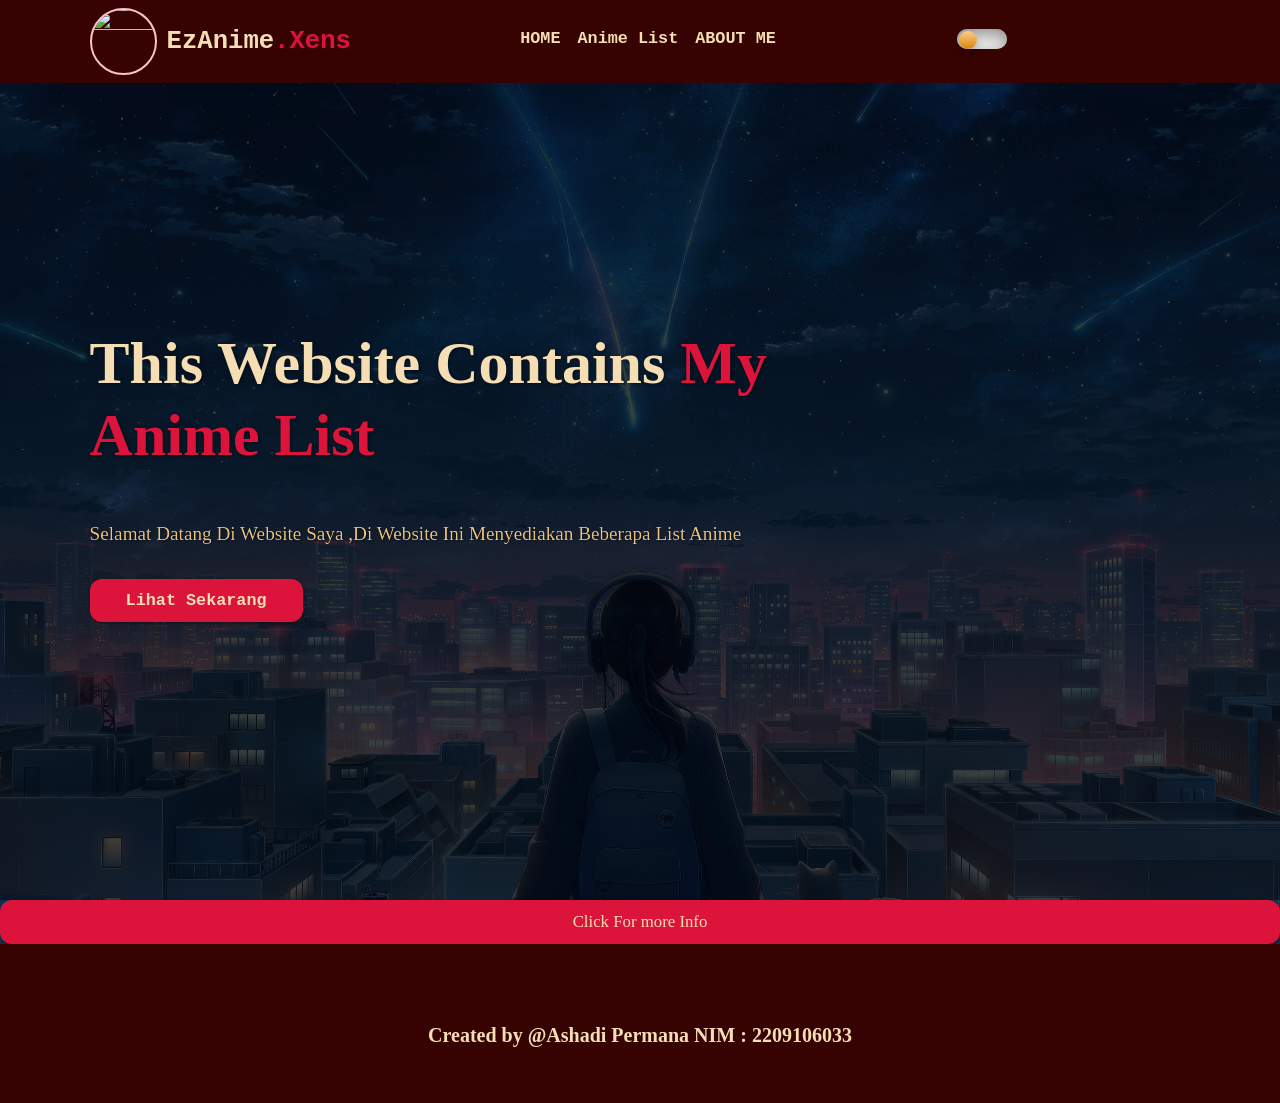
==== posttest3_web/index.html @ bc9400c0 "Add files via upload" ====
<!DOCTYPE html>
<html>
<head>

    <meta charset="UTF-8">
    <meta name="viewport" content="width=device-width, initial-scale=1.0">
    
    <title>EzAnime</title>
    <script src="https://unpkg.com/feather-icons"></script>
    <link rel="stylesheet" href="style.css">
</head>
<body >
    <!--header & navbar-->
    <nav class="header" id="header">
    <a href="#"><img class="gambar" src="https://image.winudf.com/v2/image1/Y29tLm1lZ2lybHNpbWFnZXMucGljdHVyZXNfc2NyZWVuXzRfMTU2MTM1MTA2OV8wNjk/screen-4.webp?fakeurl=1&type=.webp" alt="">
    <h1 class="text">EzAnime<span id="text">.Xens</span></h1>
    </a>

    <div class="navbar">
    <a href="index.html" id="home"><i data-feather="home"></i>HOME</a>  
    <a href="animelist.html" id="list"><i data-feather="list"></i>Anime List</a> 
    <a href="aboutme.html" id="user"><i data-feather="user"></i>ABOUT ME</a></li>
    <!-- <input type="text" placeholder="Search.."> -->
    </div>
    
    <div class="toggle">
    <input type="checkbox" id="darkmode-toggle" value="true" onchange="check()"/>
    <label for="darkmode-toggle">
    </div>

    <div class="navbar-extra">
    <a href="#" id="search"><i data-feather="search"></i><input type="search" name="cari" id="cari" placeholder="Search.."></a>
    <a href="#" id="menu"><i data-feather="menu"></i></a>
    </div>
    <!-- end header & navbar -->
    </nav>



        
    <!-- banner -->    
    <section class="banner" id="banner">
    <main class="content">
    <h1 class="dongo">This Website Contains <span id="dongo">My Anime List</span></h1>
    <p>Selamat Datang Di Website Saya ,Di Website Ini Menyediakan Beberapa List Anime</p>
       <a href="animelist.html" class="lihat" id="lihat">
        Lihat Sekarang
       </a> 
    </main>
    </section>
    <!-- end banner -->

    <!-- carousel buat buat -->
    <div class="tes" id="tes">
        <span id="more" class="more">
        Click For more Info
        </span>
        <div class ="kotak-gambar" id="kotak-gambar">
        <div class="slides">
        <span id="slide-1"></span>
        <span id="slide-2"></span>
        <span id="slide-3"></span>
            <div class="background">
                <img src="image/640956.jpg" alt="">
                <img src="image/744908.jpg" alt="">
                <img src="image/1319293.jpeg" alt="">
            </div>
        </div>
        <div class="navigasi">
        <!-- navigasi -->
        <a href="#slide-1">1</a>
        <a href="#slide-2">2</a>
        <a href="#slide-3">3</a>
        </div>
      </div>
    </div>
      <!-- end carousel buat buat -->


    <!-- footer -->
    <footer class="footer" id="footer">

    <div class="socials">
    <a href="#"><i data-feather="instagram"></i></a>
    <a href="#"><i data-feather="facebook"></i></a>
    <a href="#"><i data-feather="twitter"></i></a>
    <a href="#"><i data-feather="linkedin"></i></a>
    </div>
    
    <p>Created by @Ashadi Permana NIM : 2209106033 </p>
    
    
    </footer>
    <!--end footer -->


    <script>feather.replace();</script>

    <!-- my js -->
    <script src="js/script.js"></script>

</body>
</html>
---- posttest3_web/style.css ----
body
{
    padding: 0;
    margin: 0;
    box-sizing: border-box;
    /* min-height: 2000px; */
    /* background-color: wheat; */
    background-image: linear-gradient(rgba(0,0,0,0.5),rgba(0,0,0,0.5)),url(image/1322308.jpeg);
    background-position: center;
    background-repeat: no-repeat;
    background-size: cover;
}


li
{
    list-style-type: none;
    padding: 10px;
}

a
{
    font-weight: 900;
    font-family: monospace;
    color: wheat;
    text-decoration: none;
}



.text span{
    color: crimson;
}

.textdark span{
    color: aqua;
}

/* .header
{
    width: 100%;
    background-color: rgba(55, 2, 2 , 1);
    display: flex;
    position: fixed;
    justify-content: space-between;
    align-items: center;
    text-decoration: none;
} */



.gambar {
    width: 7vh;
    height: auto ;
    aspect-ratio: 1/1;
    object-fit: cover;
    border-radius: 50%;
    transition: .2s ease-in;
    border: 0.3vh solid pink;
}

.gambar:hover {
    border: transparent;
    background-color: pink;
    transform: scale(115%);
}



.header
{
    top: 0;
}


.header a {
    display: flex;
    align-items: center;
    gap: 10px;
    text-decoration: none;
}



.header h1 {
    font-size: 2vw;
}

.judul
{
    font-family:  monospace;
    font-weight: 700;
    font-size: 50px;
    display: flex;
    align-items: center;
}

/* #nama1
{
    color: wheat;
}

#nama2
{
    color:brown;
} */

.text
{
font-size: 3vh;
}

.header
{
    background-color: rgba(55, 2, 2 , 1);
    display: flex;
    justify-content: space-between;
    padding: 0.5rem 7%;
    align-items: center;
    font-size: 20px;
    position: fixed;
    top: 0;
    right: 0;
    left: 0;
    z-index: 9999;
}




.header .navbar a {
    display: inline-block;
    justify-content: center;
    align-items: center;
    gap: 10px;
    text-decoration: none;
    font-size: 1.4rem;   
    margin: 0.5rem;
}

.header .navbar  a:hover
{
    /* background-color: rgb(18, 12, 31);
    transition: all .2s ease-in-out;
    border-radius: 8px; */
    color: var(--primary);
    transform: scaleX(1); 
}

.header .navbar  a::after{
    content: '';
    display: block;
    padding-bottom: 0.5rem;
    border-bottom: 0.1rem solid crimson;  ;
    transform: scaleX(0);
}

.header .navbar  a:hover::after{
    transform: scaleX(1) ;
}

.header .navbar-extra a{
    display: inline-block;
    color: wheat;
    margin: 0 0.5rem;

}

/* header dark version */

.header_dark
{
    background-color:black;
    display: flex;
    justify-content: space-between;
    padding: 0.5rem 7%;
    align-items: center;
    font-size: 20px;
    position: fixed;
    top: 0;
    right: 0;
    left: 0;
    z-index: 9999;
}

.header
{
    background-color: rgba(55, 2, 2 , 1);
    display: flex;
    justify-content: space-between;
    padding: 0.5rem 7%;
    align-items: center;
    font-size: 20px;
    position: fixed;
    top: 0;
    right: 0;
    left: 0;
    z-index: 9999;
}

.header_dark h1{
    font-size: 2vw;
}


.header_dark a {
    display: flex;
    align-items: center;
    gap: 10px;
    text-decoration: none;
}


.header_dark .navbar a {
    display: inline-block;
    justify-content: center;
    align-items: center;
    gap: 10px;
    text-decoration: none;
    font-size: 1.4rem;   
    margin: 0.5rem;
}

.header_dark .navbar  a:hover
{
    /* background-color: rgb(18, 12, 31);
    transition: all .2s ease-in-out;
    border-radius: 8px; */
    color: lightskyblue;
    transform: scaleX(1); 
}

.header_dark .navbar  a::after{
    content: '';
    display: block;
    padding-bottom: 0.5rem;
    border-bottom: 0.1rem solid aqua;  
    transform: scaleX(0);
}

.header_dark .navbar  a:hover::after{
    transform: scaleX(1) ;
}

.header_dark .navbar-extra a{
    display: inline-block;
    color: wheat;
    margin: 0 0.5rem;

}

.header_dark .h1{
    font-size: 2vw;
}

/* end dark */

#menu {
    display: none;
}

.colorfont
{
    color: crimson;
}



.container
{
    background-color: white;
    padding-top: 120px;
    margin: 0;
    border-radius: 8px;
}



.toggle{
    justify-content: center;
    align-items: center;
    
}

label {
    width:50px;
    height:20px;
    position: relative;
    display: inline-block;
    background: #ebebeb;
    border-radius: 200px;
    box-shadow: inset 0px 5px 15px rgba(0,0,0,0.4), inset 0px -5px 15px rgba(255,255,255,0.4);
    cursor: pointer;
  }


  label:after {
    content: "";
    width:18px;
    height: 18px;
    position: absolute;
    top:2px;
    left:2px;
    background: linear-gradient(180deg,#ffcc89,#d8860b);
    border-radius: 180px;
    box-shadow: 0px 5px 10px rgba(0,0,0,0.2);
  }
  input {
    width: 0;
    height: 0;
    visibility: hidden;
  }

  input:checked + label {
    background: #242424;
  }
  input:checked + label:after {
    left:49px;
    transform: translateX(-100%);
    background: linear-gradient(180deg,#777,#3a3a3a);
  }
  label, label:after {
    transition: 0.3s
  }

  label:active:after{ 
    width: 20px; 
  }




/* banner section */

.banner{
    min-height: 100vh;
    display: flex;
    align-items: center;
    background-image: linear-gradient(rgba(0,0,0,0.5),rgba(0,0,0,0.5)),url(image/1331008.png);
    background-size: cover;
    background-repeat: no-repeat;
    color: wheat;
    background-position: center;
    position: relative;
    transition: 1.5s;

}

.banner .content{
    padding: 1.4rem 7%;
    max-width: 60rem;
}

.banner .content h1{
    font-size: 5rem;
    color :wheat;
    text-shadow: 1px 1px 3px rgba(1,1,3,0.5);
    line-height: 1.2;
}

.banner .dongo span{
    color: crimson;
}


.banner .content p{
    font-size: 1.6rem;
    margin-top: 1rem;
    line-height: 1.4;
    font-weight: 500; 
    text-shadow: 1px 1px 3px rgba(1,1,3,0.5);
    mix-blend-mode:hard-light;
}

.banner .content .lihat{
    margin-top: 1rem;
    display: inline-block;
    padding: 1rem 3rem;
    font-size: 1.4rem;
    color: wheat;
    background-color: crimson;
    border-radius: 1rem;
    box-shadow: 1px 1px 3px rgba(1,1,3,0.5);
}

.banner .content .lihat:hover{
    background-color: lightcoral;
    transition: .5s ease-in-out;
    transition-delay: .3s;
}

.more{
    display: flex;
    justify-content: center;
    align-items: center;
    padding: 1rem;
    font-size: 1.4rem;
    color: wheat;
    background-color: crimson;
    border-radius: 1rem;
    box-shadow: 1px 1px 3px rgba(1,1,3,0.5);
}

.more:hover{
    background-color: lightcoral;
    transition: .5s ease-in-out;
    transition-delay: .3s;
}



/* banner dark */


.banner_dark{
    min-height: 100vh;
    display: flex;
    align-items: center;
    background-image: linear-gradient(rgba(0,0,0,0.5),rgba(0,0,0,0.5)),url(image/pxfuel1.jpg);
    background-size: cover;
    background-repeat: no-repeat;
    color: lightskyblue;
    background-position: center;
    position: relative;
    transition: 1.5s;

}

.banner_dark .content{
    padding: 1.4rem 7%;
    max-width: 60rem;
}

.banner_dark .content h1{
    font-size: 5rem;
    color :whitesmoke;
    text-shadow: 1px 1px 3px rgba(1,1,3,0.5);
    line-height: 1.2;
}



.banner_dark .dongo span{
    color: aqua;
}



.banner_dark .content p{
    font-size: 1.6rem;
    margin-top: 1rem;
    line-height: 1.4;
    font-weight: 500; 
    text-shadow: 1px 1px 3px rgba(1,1,3,0.5);
    mix-blend-mode:hard-light;
}


.banner_dark .content .lihat:hover{
    background-color: var(--bg);
    transition: .5s ease-in-out;
    transition-delay: .3s;
}

.banner_dark .content .lihat{
    margin-top: 1rem;
    display: inline-block;
    padding: 1rem 3rem;
    font-size: 1.4rem;
    color: black;
    background-color: aqua;
    border-radius: 1rem;
    box-shadow: 1px 1px 3px rgba(1,1,3,0.5);
}

/*  end dark */

/* carousel section */

.background{
    display: flex;
    width: 100%;
    height: 80vh;
    transition: 1.5s;
   }

   .background img {
    width: 100%;
    background-image: inherit;

   }

   
   .kotak-gambar{
       display: none;
       /* justify-content: center;
       align-items: center;  */
       background-color: dimgray;
       width: 800px;
       height: 80vh;
       margin: auto;
       border-radius: 5px;
       overflow: hidden;
   }
   
   #slide-1:target ~ .background{
    margin-left: 0px;
   }

   #slide-2:target ~ .background{
    margin-left: -100%;
   }

   #slide-3:target ~ .background{
    margin-left: -200%;
   }

   .navigasi a{
    display: inline-block;
    height: 25px;
    width: 25px;
    background-color: azure;
    font-size: 0px;
    border-radius: 50%;
    margin: 3px;
   }

   .navigasi a:hover{
    background-color: crimson;
    transition: .5s ease-in-out;
    transition-delay: .3;
   }

   .navigasi{
    position: absolute;
    margin-left: auto;
    margin-right: auto;
    left: 0;
    right: 0;
    text-align: center;
    margin-top: -50px;
   }


/* footer section */
.footer
{
    /* padding-top: 20px;
    color: wheat;
    font-family: monospace;
    font-weight: 900;
    font-size: 20px;
    background-color: rgba(55, 2, 2 , 1);
    padding: 20px;
    align-items: center;
    flex-direction: column;
    display: flex;
    bottom: 0; */

    background-color: rgba(55, 2, 2 , 1);
    text-align: center;
    padding: 1rem 0 3rem;
    font-weight: 900;
    font-size: 20px;
    color: wheat;
}



footer .socials {
    padding: 1rem 0;
}

footer .socials a{
    color: white;
    margin: 1rem;

}

footer .socials a:hover{
    color: black;
}


/* footer_dark */
.footer_dark
{
    /* padding-top: 20px;
    color: wheat;
    font-family: monospace;
    font-weight: 900;
    font-size: 20px;
    background-color: rgba(55, 2, 2 , 1);
    padding: 20px;
    align-items: center;
    flex-direction: column;
    display: flex;
    bottom: 0; */

    background-color: black;
    text-align: center;
    padding: 1rem 0 3rem;
    font-weight: 900;
    font-size: 20px;
    color: wheat;
}


.footer_dark .socials {
    padding: 1rem 0;
}

.footer_dark .socials a{
    color: aqua;
    margin: 1rem;

}

.footer_dark .socials a:hover{
    color: wheat;
}


/* end footer dark */

/* media queries */

/* laptop */

@media screen and (max-width : 1360px){
    html { 
        font-size: 75%;
    }


}

@media screen and (max-width : 868px){
    html {
        font-size: 62%;
    }   

    #search{
        display: none;
    }

    #menu{
        display: inline-block;
    }

    .header .navbar{
        position: absolute;
        top: 100%;
        right: -100%;
        background-color: wheat;
        width: 30rem;
        height: 100vh;
        transition: 0.5s;
    }

    .header .navbar.active{
        right: 0;
        height: 64vh;
    }


    .header .navbar a{
     color: var(--bg);
     display: block;
     margin: 1.5rem;
     padding: 0.5rem;
     font-size: 2rem;   
    }

    .header .navbar a::after{
        transform-origin: 0 0;
    }

    .header .navbar a:hover::after{
        transform: scaleX(1);
    }
    .header_dark .navbar{
        position: absolute;
        top: 100%;
        right: -100%;
        background-color:#3a3a3a;
        width: 30rem;
        height: 100vh;
        transition: 0.5s;

    }

    .header_dark .navbar.active{
        right: 0;
        height: 74vh;
    }

    .header_dark .navbar a{
        color: var(--bg);
        display: block;
        margin: 1.5rem;
        padding: 0.5rem;
        font-size: 2rem;   
       }
    
       .header_dark .navbar a::after{
        transform-origin: 0 0;
    }

        .header_dark .navbar a:hover::after{
        transform: scaleX(1);
    }

}


/* tablet */

@media screen and (max-width : 768px){
    html {
        font-size: 62%;
    }   

    #search{
        display: none;
    }

    #menu{
        display: inline-block;
    }

    .header .navbar{
        position: absolute;
        top: 100%;
        right: -100%;
        background-color: wheat;
        width: 30rem;
        height: 100vh;
        transition: 0.5s;
    }

    .header .navbar.active{
        right: 0;
        height: 64vh;
    }


    .header .navbar a{
     color: var(--bg);
     display: block;
     margin: 1.5rem;
     padding: 0.5rem;
     font-size: 2rem;   
    }

    .header .navbar a::after{
        transform-origin: 0 0;
    }

    .header .navbar a:hover::after{
        transform: scaleX(1);
    }


    .header_dark .navbar{
        position: absolute;
        top: 100%;
        right: -100%;
        background-color: #3a3a3a;
        width: 30rem;
        height: 100vh;
        transition: 0.5s;

    }

    .header_dark .navbar.active{
        right: 0;
        height: 74vh;
    }

    .header_dark .navbar a{
        color: var(--bg);
        display: block;
        margin: 1.5rem;
        padding: 0.5rem;
        font-size: 2rem;   
       }
    
       .header_dark .navbar a::after{
        transform-origin: 0 0;
    }

        .header_dark_dark .navbar a:hover::after{
        transform: scaleX(1);
    }

    .kotak-gambar{
        /* display: flex;
        justify-content: center;
        align-items: center; */ 
        background-color: dimgray;
        width: 650px;
        height: 80vh;
        margin: auto;
        border-radius: 5px;
        overflow: hidden;
    }
}


@media screen and (max-width : 540px){
    html {
        font-size: 62%;
    }   

    #search{
        display: none;
    }

    #menu{
        display: inline-block;
    }

    .header .navbar{
        position: absolute;
        top: 100%;
        right: -100%;
        background-color: wheat;
        width: 30rem;
        height: 100vh;
        transition: 0.5s;
    }

    .header .navbar.active{
        right: 0;
        height: 64vh;
    }


    .header .navbar a{
     color: var(--bg);
     display: block;
     margin: 1.5rem;
     padding: 0.5rem;
     font-size: 2rem;   
    }

    .header .navbar a::after{
        transform-origin: 0 0;
    }

    .header .navbar a:hover::after{
        transform: scaleX(1);
    }

    .header_dark .navbar{
        position: absolute;
        top: 100%;
        right: -100%;
        background-color:#3a3a3a;
        width: 30rem;
        height: 100vh;
        transition: 0.5s;

    }

    .header_dark .navbar.active{
        right: 0;
        height: 74vh;
    }

    .header_dark .navbar a{
        color: var(--bg);
        display: block;
        margin: 1.5rem;
        padding: 0.5rem;
        font-size: 2rem;   
       }
    
       .header_dark .navbar a::after{
        transform-origin: 0 0;
    }

        .header_dark_dark .navbar a:hover::after{
        transform: scaleX(1);
    }

    .kotak-gambar{
        /* display: flex;
        justify-content: center;
        align-items: center; */ 
        background-color: dimgray;
        width: 500px;
        height: 80vh;
        margin: auto;
        border-radius: 5px;
        overflow: hidden;
    }
}



/* hp */
@media screen and (max-width : 450px){
    html {
        font-size: 50%;

    }  
    
    #search{
        display: none;
    }

    #menu{
        display: inline-block;
    }

    .header .navbar{
        position: absolute;
        top: 100%;
        right: -100%;
        background-color: wheat;
        width: 30rem;
        height: 100vh;
        transition: 0.5s;

    }

    .header .navbar.active{
        right: 0;
        height: 74vh;
    }

    .header .navbar a{
        color: var(--bg);
        display: block;
        margin: 1.5rem;
        padding: 0.5rem;
        font-size: 2rem;   
       }
    
       .header .navbar a::after{
        transform-origin: 0 0;
    }

        .header .navbar a:hover::after{
        transform: scaleX(1);
    }

    .header_dark .navbar{
        position: absolute;
        top: 100%;
        right: -100%;
        background-color:#3a3a3a;
        width: 30rem;
        height: 100vh;
        transition: 0.5s;

    }

    .header_dark .navbar.active{
        right: 0;
        height: 74vh;
    }

    .header_dark .navbar a{
        color: var(--bg);
        display: block;
        margin: 1.5rem;
        padding: 0.5rem;
        font-size: 2rem;   
       }
    
       .header_dark .navbar a::after{
        transform-origin: 0 0;
    }

        .header_dark_dark .navbar a:hover::after{
        transform: scaleX(1);
    }

    .kotak-gambar{
        /* display: flex;
        justify-content: center;
        align-items: center; */ 
        background-color: dimgray;
        width: 350px;
        height: 80vh;
        margin: auto;
        border-radius: 5px;
        overflow: hidden;
    }

}

@media screen and (max-width : 280px){
    html {
        font-size: 50%;

    }  
    
    #search{
        display: none;
    }

    #menu{
        display: inline-block;
    }

    .header .navbar{
        position: absolute;
        top: 100%;
        right: -100%;
        background-color: wheat;
        width: 30rem;
        height: 100vh;
        transition: 0.5s;

    }

    .header .navbar.active{
        right: 0;
        height: 74vh;
    }

    .header .navbar a{
        color: var(--bg);
        display: block;
        margin: 1.5rem;
        padding: 0.5rem;
        font-size: 2rem;   
       }
    
       .header .navbar a::after{
        transform-origin: 0 0;
    }

        .header .navbar a:hover::after{
        transform: scaleX(1);
    }


    .header_dark .navbar{
        position: absolute;
        top: 100%;
        right: -100%;
        background-color:#3a3a3a;
        width: 30rem;
        height: 100vh;
        transition: 0.5s;

    }

    .header_dark .navbar.active{
        right: 0;
        height: 74vh;
    }

    .header_dark .navbar a{
        color: var(--bg);
        display: block;
        margin: 1.5rem;
        padding: 0.5rem;
        font-size: 2rem;   
       }
    
       .header_dark .navbar a::after{
        transform-origin: 0 0;
    }

        .header_dark_dark .navbar a:hover::after{
        transform: scaleX(1);
    }

    .kotak-gambar{
        /* display: flex;
        justify-content: center;
        align-items: center; */ 
        background-color: dimgray;
        width: 200px;
        max-height: fit-content;
        height: 80vh;
        margin: auto;
        border-radius: 5px;
        overflow: hidden;
    }

    .kotak-gambar img{
       margin: auto;
       height: 40vh;
    }

}
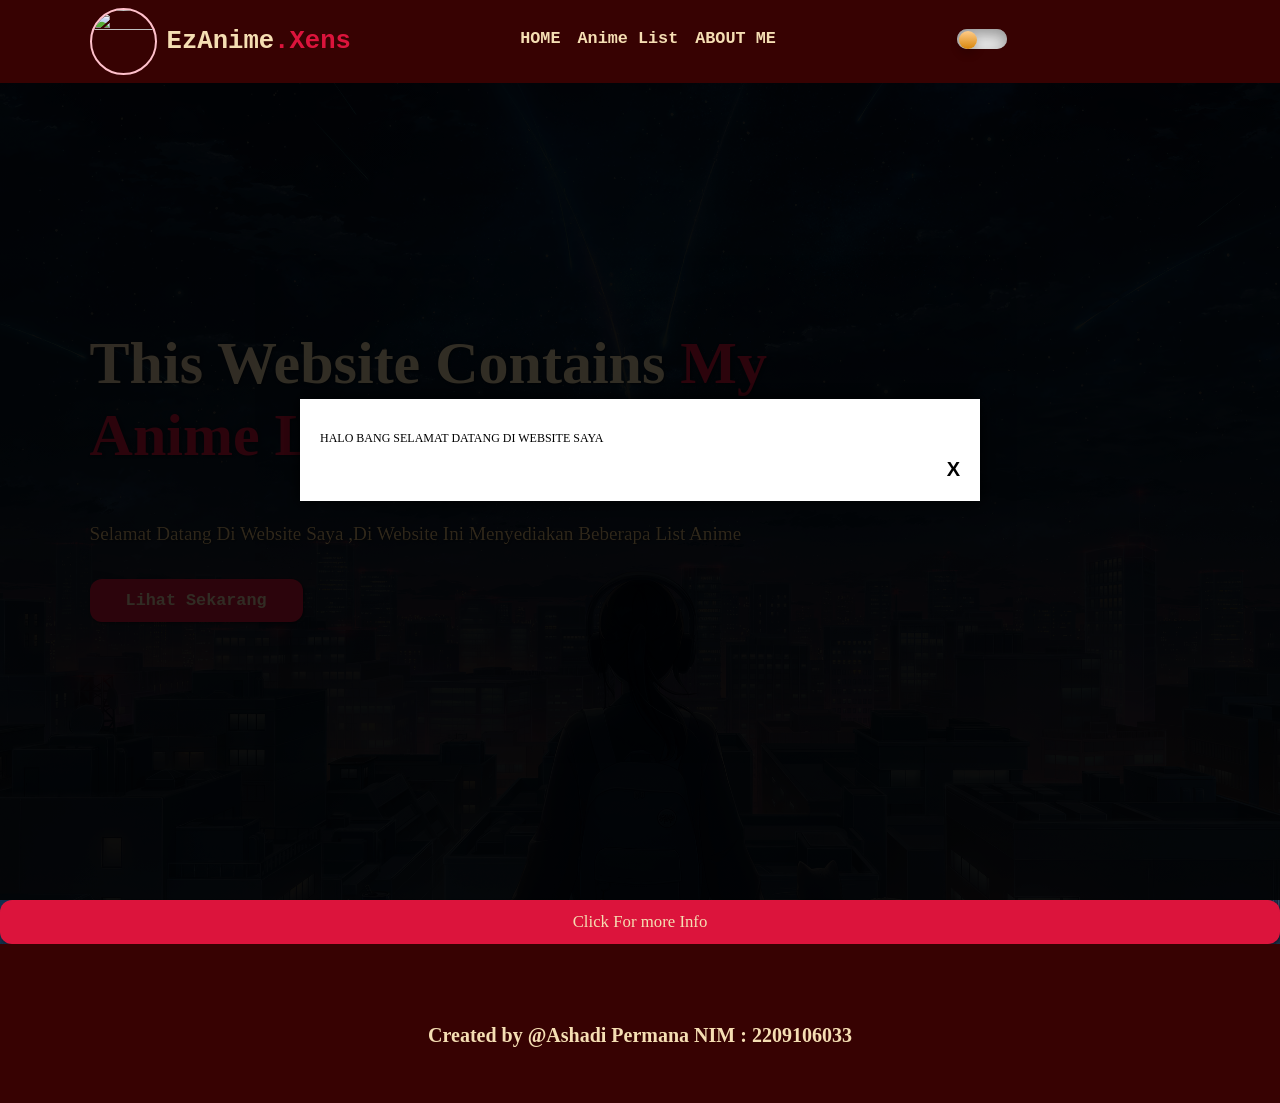
==== commit 9bc744b1: "Add files via upload" ====
--- a/posttest3_web/index.html
+++ b/posttest3_web/index.html
@@ -10,6 +10,16 @@
     <link rel="stylesheet" href="style.css">
 </head>
 <body >
+    <!-- bagian popup -->
+	<div class="popup">
+		<div id="box">
+            <p>HALO BANG SELAMAT DATANG DI WEBSITE SAYA</p>
+			<a class="close" href="#">X</a>
+		</div>		
+	</div>
+    <!-- akhir dari popup -->
+
+
     <!--header & navbar-->
     <nav class="header" id="header">
     <a href="#"><img class="gambar" src="https://image.winudf.com/v2/image1/Y29tLm1lZ2lybHNpbWFnZXMucGljdHVyZXNfc2NyZWVuXzRfMTU2MTM1MTA2OV8wNjk/screen-4.webp?fakeurl=1&type=.webp" alt="">
@@ -49,6 +59,7 @@
     </main>
     </section>
     <!-- end banner -->
+
 
     <!-- carousel buat buat -->
     <div class="tes" id="tes">
@@ -98,6 +109,17 @@
 
     <!-- my js -->
     <script src="js/script.js"></script>
+    <script src="https://code.jquery.com/jquery-3.6.0.min.js"></script>
+    <script>
+    feather.replace();
 
+    $(document).ready(function(){
+        $('a.close').click(function(eve){
+            eve.preventDefault();
+            $('.popup').fadeOut('slow');
+        });
+    });
+   </script>
+    
 </body>
 </html>
--- a/posttest3_web/style.css
+++ b/posttest3_web/style.css
@@ -10,6 +10,40 @@
     background-repeat: no-repeat;
     background-size: cover;
 }
+
+/* popup */
+.popup {
+    position: fixed;
+    top: 0;
+    left: 0;
+    width: 100%;
+    height: 100%;
+    background: rgba(0, 0, 0, 0.8);
+    display: flex;
+    justify-content: center;
+    align-items: center;
+    z-index: 9999; /* Ensure a high z-index to appear in front */
+}
+
+div#box {
+    background: #fff;
+    position: relative;
+    width: 50%;
+    padding: 20px;
+    -webkit-box-shadow: 0 0 15px #000;
+    -moz-box-shadow: 0 0 15px #000;
+    box-shadow: 0 0 15px #000;
+}
+
+a.close {
+    text-decoration: none;
+    color: #000;
+    float: right;
+    font-family: Arial, sans-serif;
+    font-size: 20px;
+}
+
+/* end popup */
 
 
 li
@@ -407,6 +441,24 @@
     transition-delay: .3s;
 }
 
+.more_dark{
+    display: flex;
+    justify-content: center;
+    align-items: center;
+    padding: 1rem;
+    font-size: 1.4rem;
+    color:black;
+    background-color: aqua;
+    border-radius: 1rem;
+    box-shadow: 1px 1px 3px rgba(1,1,3,0.5);
+}
+
+.more_dark:hover{
+    background-color: lightskyblue;
+    transition: .5s ease-in-out;
+    transition-delay: .3s;
+}
+
 
 
 /* banner dark */
